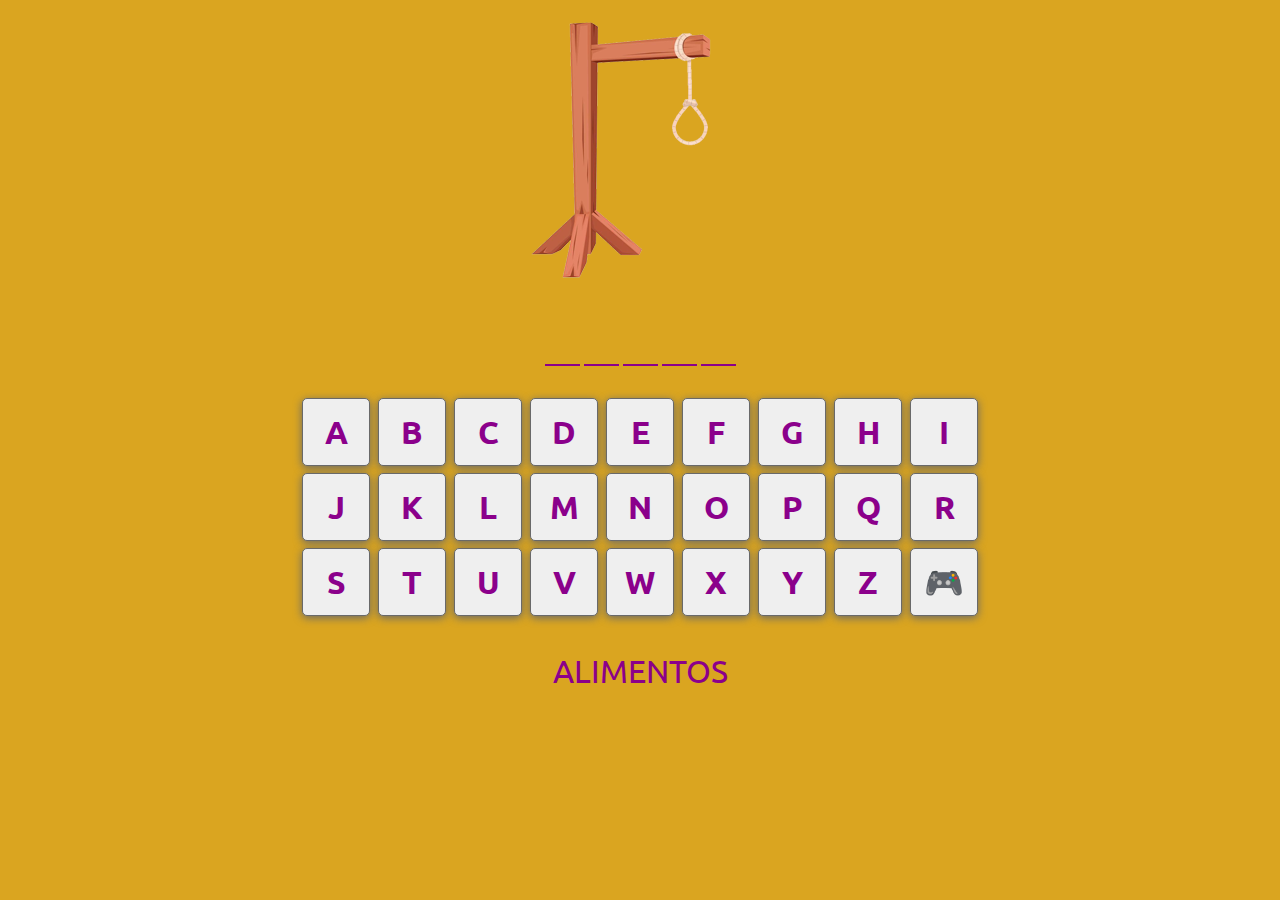
==== forca/forca.html @ 6081cbdc "Add files via upload" ====
<!DOCTYPE html>

<!--LINGUAGEM PORTUGUESA-->
<html lang="pt">
<head>
    <meta charset="UTF-8">
    <meta http-equiv="X-UA-Compatible" content="IE=edge">
    <meta name="viewport" content="width=device-width, initial-scale=1.0">
<!--LINKAR O CSS AO HTML-->
<!--. (PARA VOLTAR Á RAIZ), PASTA, PÁGINA-->   
    <link rel="stylesheet" href="./css/forca.css" media="screen">
<!--TÍTULO-->
    <title>Jogo da Forca</title>
</head>

<!--ESTRUTURA DA PÁGINA (ONDE FICA CADA ELEMENTO)-->
<body>
    <div class="container">
        <div id="imagem"></div>
        <div id="palavra-secreta"></div>
        <div id="teclado">
             <div class="teclas">
                <button id="tecla-A" onclick="verificaLetraEscolhida ('A')">A</button>
                <button id="tecla-B" onclick="verificaLetraEscolhida ('B')">B</button>
                <button id="tecla-C" onclick="verificaLetraEscolhida ('C')">C</button>
                <button id="tecla-D" onclick="verificaLetraEscolhida ('D')">D</button>
                <button id="tecla-E" onclick="verificaLetraEscolhida ('E')">E</button>
                <button id="tecla-F" onclick="verificaLetraEscolhida ('F')">F</button>
                <button id="tecla-G" onclick="verificaLetraEscolhida ('G')">G</button>
                <button id="tecla-H" onclick="verificaLetraEscolhida ('H')">H</button>
                <button id="tecla-I" onclick="verificaLetraEscolhida ('I')">I</button>
             </div>
             <div class="teclas">
                <button id="tecla-J" onclick="verificaLetraEscolhida ('J')">J</button>
                <button id="tecla-K" onclick="verificaLetraEscolhida ('K')">K</button>
                <button id="tecla-L" onclick="verificaLetraEscolhida ('L')">L</button>
                <button id="tecla-M" onclick="verificaLetraEscolhida ('M')">M</button>
                <button id="tecla-N" onclick="verificaLetraEscolhida ('N')">N</button>
                <button id="tecla-O" onclick="verificaLetraEscolhida ('O')">O</button>
                <button id="tecla-P" onclick="verificaLetraEscolhida ('P')">P</button>
                <button id="tecla-Q" onclick="verificaLetraEscolhida ('Q')">Q</button>
                <button id="tecla-R" onclick="verificaLetraEscolhida ('R')">R</button>
             </div>
             <div class="teclas">
                <button id="tecla-S" onclick="verificaLetraEscolhida ('S')">S</button>
                <button id="tecla-T" onclick="verificaLetraEscolhida ('T')">T</button>
                <button id="tecla-U" onclick="verificaLetraEscolhida ('U')">U</button>
                <button id="tecla-V" onclick="verificaLetraEscolhida ('V')">V</button>
                <button id="tecla-W" onclick="verificaLetraEscolhida ('W')">W</button>
                <button id="tecla-X" onclick="verificaLetraEscolhida ('X')">X</button>
                <button id="tecla-Y" onclick="verificaLetraEscolhida ('Y')">Y</button>
                <button id="tecla-Z" onclick="verificaLetraEscolhida ('Z')">Z</button>
<!-- botão de reiniciar o jogo "EMOJIPEDIA" -->
                <button id="btnReiniciar">🎮</button>
             </div>
        </div>
        <div id="categoria"></div>
        <!-- inicio modal -->


        <!-- fim modal -->
    </div>
<!--LINKAR O JS AO HTML-->
    <script src="js/forca.js"> </script>
</body>
</html>
---- forca/css/forca.css ----
/* mobile first e depois as restantes alterações*/
@import url('https://fonts.googleapis.com/css2?family=Ubuntu:wght@300;400;500&display=swap');
*{
    padding: 0;
    margin: 0;
    box-sizing: border-box;
}

/* o tamanho dele é o tamanho da minha viewport*/
body{
   width: 100vw;
/* não coloquei 100 porque vou dar uma margem de 10 á imagem pois encontrasse muito junto á margem superior*/  
   height: 90vh;
   margin-top: 10px;
/* cor de fundo*/
   background-color: goldenrod;
/* fonte do projeto "GOOGLE FONTS"*/
   font-family: 'Ubuntu', sans-serif;
}


/* o container é uma classe logo usa-se um .*/
.container{
/* para centralizar*/
    display: flex;
    justify-content: center;
/* para centralizar horizontalmente e verticalmente*/   
    align-items: center;
/* vai ficar 1 elemento por linha, 1 por debaixo do outro*/
    flex-wrap: wrap;
/* todos os objetos estão numa coluna*/
    flex-direction: column;
}



/* colocasse # pois está é um id no html */
#imagem{
/* .. (volta para a raiz), pasta, imagem */
   background-image: url("../img/forca.png");
/* demos um tamanho de 234px pois quando não tem conteudo o tamanho =0 */
   width: 234px;
   height: 272px;
/* para que ela não voltasse a repetir como no inicio */
   background-repeat: no-repeat;
}

/* colocasse # pois está é um id no html */
#palavra-secreta{
/* alinhamento*/
    display: flex;
/* disposição em linha, 1 á frente da outra*/
    flex-direction: row;
/* centralizar*/
    justify-content: center;
    align-items: center;
/* tamanho da letra*/
    font-size: 1em;
/* espaçamento entre o texto e a imagem*/
    margin-top: 30px;
}


.letras{
/* tamanho das letras*/
    width: 16px;
    text-align: center;
/* cor e grossura do tracejado embaixo*/
    border-bottom: 2px solid #8b008b;
/* cor das letras*/
    color: #ffffff;
/* espaçamento entre os tracinhos*/
    padding: 2px;
    margin-left: 2px;
    margin-right: 2px;
}

#teclado{
/* espaçamento entre o tracejado e o teclado*/    
    margin-top: 30px;
}


/*personalizar os botões que se encontram na class teclas*/ 
.teclas button{
/*altura e largura da tecla*/ 
    width: 24px;
    height: 24px;
/*espaçamento entre as teclas (horizontal)*/ 
    margin: 2px;
/*espaçamento entre as teclas (vertical)*/ 
    margin-bottom: 5px;
/*quando passamos o rato, vira a mão*/ 
    cursor: pointer;
/*criação de sombra*/
    box-shadow: 0px 2px 8px dimgray;
/*bordas arredondadas*/
    border-radius: 5px;
/*como não gostei do resultado obtido decidi alterar a borda*/
    border: 1px solid dimgray;
/*cor das letras dos botões*/
    color: #8b008b;
/*coloquei novamente o tipo de letra pois o código não assumiu*/
    font-family: 'Ubuntu', sans-serif;
/*grossura da letra*/
    font-weight: 900;
}


/*ao passar o rato em cima da tecla dá um zoom para se sobressair*/
.teclas button:hover{
    transform: scale(1.3);
}

#categoria{
/*espaçamento entre o teclado e a categoria*/
    margin-top: 30px;
/*cor das letras*/
    color: #8b008b;
/*tamanho das letras*/
    font-size: 1.2em;
}

/*o tamanho minimo para mobile é de 320 px*/
/*apartir de 320px altera o tamanho das teclas e o tamanho da letra da categoria*/
@media (min-width: 321px) {
    .teclas button{
        width: 25px;
        height: 25px;
    }
    #categoria{
        font-size: 1.3em;
    }  
}


/*apartir de 375px altera o tamanho das teclas, o tamanho da letra da palavra secreta, o tracelado das leras e o tamanho da letra da categoria*/
@media (min-width: 376px) {
    .teclas button{
        width: 30px;
        height: 30px;
    }
    #palavra-secreta{
        font-size: 1.3em;
    }
    .letras{
        width: 18px;
    }
    #categoria{
        font-size: 1.5em;
    }  
}


/*apartir de 425px altera o tamanho das teclas, o tamanho da letra da palavra secreta, o tracelado das leras e o tamanho da letra da categoria*/
@media (min-width: 426px) {
    .teclas button{
        width: 36px;
        height: 36px;
    }
    #palavra-secreta{
        font-size: 1.5em;
    }
    .letras{
        width: 20px;
    }
    #categoria{
        font-size: 1.6em;
    }  
}




/*apartir de 768px altera o tamanho das teclas e das letras, o tamanho da letra da palavra secreta, o tracelado das leras e o tamanho da letra da categoria*/
@media (min-width: 769px) {
    .teclas button{
        width: 68px;
        height: 68px;
        font-size: 2em;
    }
    #palavra-secreta{
        font-size: 2.5em;
    }
    .letras{
        width: 35px;
    }
    #categoria{
        font-size: 2em;
    }  
}
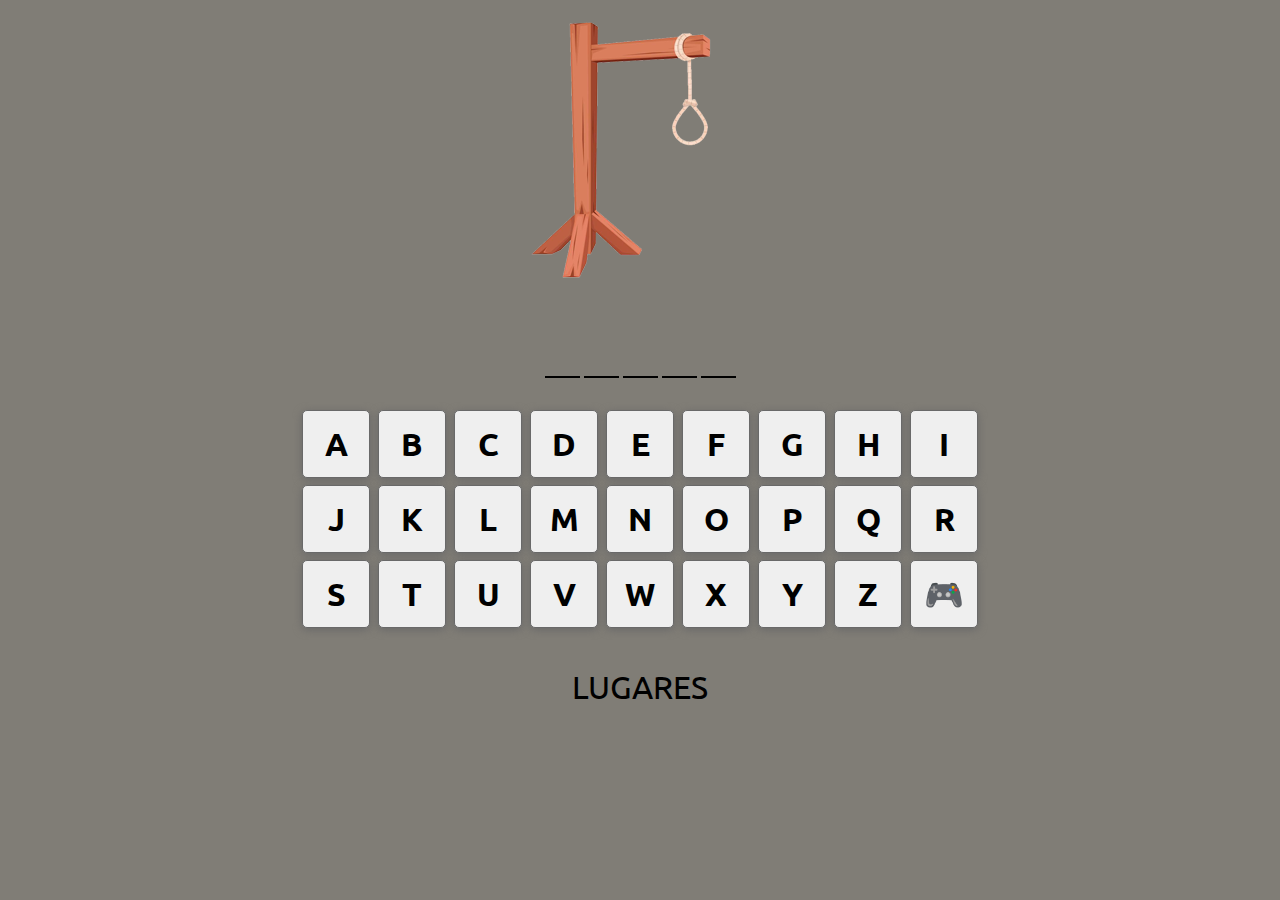
==== commit 219ef645: "Add files via upload" ====
--- a/forca/forca.html
+++ b/forca/forca.html
@@ -1,66 +1,105 @@
-<!DOCTYPE html>
-
-<!--LINGUAGEM PORTUGUESA-->
-<html lang="pt">
-<head>
-    <meta charset="UTF-8">
-    <meta http-equiv="X-UA-Compatible" content="IE=edge">
-    <meta name="viewport" content="width=device-width, initial-scale=1.0">
-<!--LINKAR O CSS AO HTML-->
-<!--. (PARA VOLTAR Á RAIZ), PASTA, PÁGINA-->   
-    <link rel="stylesheet" href="./css/forca.css" media="screen">
-<!--TÍTULO-->
-    <title>Jogo da Forca</title>
-</head>
-
-<!--ESTRUTURA DA PÁGINA (ONDE FICA CADA ELEMENTO)-->
-<body>
-    <div class="container">
-        <div id="imagem"></div>
-        <div id="palavra-secreta"></div>
-        <div id="teclado">
-             <div class="teclas">
-                <button id="tecla-A" onclick="verificaLetraEscolhida ('A')">A</button>
-                <button id="tecla-B" onclick="verificaLetraEscolhida ('B')">B</button>
-                <button id="tecla-C" onclick="verificaLetraEscolhida ('C')">C</button>
-                <button id="tecla-D" onclick="verificaLetraEscolhida ('D')">D</button>
-                <button id="tecla-E" onclick="verificaLetraEscolhida ('E')">E</button>
-                <button id="tecla-F" onclick="verificaLetraEscolhida ('F')">F</button>
-                <button id="tecla-G" onclick="verificaLetraEscolhida ('G')">G</button>
-                <button id="tecla-H" onclick="verificaLetraEscolhida ('H')">H</button>
-                <button id="tecla-I" onclick="verificaLetraEscolhida ('I')">I</button>
-             </div>
-             <div class="teclas">
-                <button id="tecla-J" onclick="verificaLetraEscolhida ('J')">J</button>
-                <button id="tecla-K" onclick="verificaLetraEscolhida ('K')">K</button>
-                <button id="tecla-L" onclick="verificaLetraEscolhida ('L')">L</button>
-                <button id="tecla-M" onclick="verificaLetraEscolhida ('M')">M</button>
-                <button id="tecla-N" onclick="verificaLetraEscolhida ('N')">N</button>
-                <button id="tecla-O" onclick="verificaLetraEscolhida ('O')">O</button>
-                <button id="tecla-P" onclick="verificaLetraEscolhida ('P')">P</button>
-                <button id="tecla-Q" onclick="verificaLetraEscolhida ('Q')">Q</button>
-                <button id="tecla-R" onclick="verificaLetraEscolhida ('R')">R</button>
-             </div>
-             <div class="teclas">
-                <button id="tecla-S" onclick="verificaLetraEscolhida ('S')">S</button>
-                <button id="tecla-T" onclick="verificaLetraEscolhida ('T')">T</button>
-                <button id="tecla-U" onclick="verificaLetraEscolhida ('U')">U</button>
-                <button id="tecla-V" onclick="verificaLetraEscolhida ('V')">V</button>
-                <button id="tecla-W" onclick="verificaLetraEscolhida ('W')">W</button>
-                <button id="tecla-X" onclick="verificaLetraEscolhida ('X')">X</button>
-                <button id="tecla-Y" onclick="verificaLetraEscolhida ('Y')">Y</button>
-                <button id="tecla-Z" onclick="verificaLetraEscolhida ('Z')">Z</button>
-<!-- botão de reiniciar o jogo "EMOJIPEDIA" -->
-                <button id="btnReiniciar">🎮</button>
-             </div>
-        </div>
-        <div id="categoria"></div>
-        <!-- inicio modal -->
-
-
-        <!-- fim modal -->
-    </div>
-<!--LINKAR O JS AO HTML-->
-    <script src="js/forca.js"> </script>
-</body>
+<!DOCTYPE html>
+<html lang="pt-BR">
+<head>
+    <meta charset="UTF-8">
+    <meta http-equiv="X-UA-Compatible" content="IE=edge">
+    <meta name="viewport" content="width=device-width, initial-scale=1.0">
+    <link rel="stylesheet" href="https://maxcdn.bootstrapcdn.com/bootstrap/4.0.0/css/bootstrap.min.css" integrity="sha384-Gn5384xqQ1aoWXA+058RXPxPg6fy4IWvTNh0E263XmFcJlSAwiGgFAW/dAiS6JXm" crossorigin="anonymous">
+    <link rel="stylesheet" href="./css/forca.css" media="screen">
+    <link href='https://unpkg.com/boxicons@2.1.4/css/boxicons.min.css' rel='stylesheet'>
+    <title>Jogo da Forca</title>
+</head>
+<body>
+    <div class="container">
+        <div id="imagem"></div>
+
+        <div id="palavra-secreta">
+            <!-- <div class="letras">A</div>
+            <div class="letras">F</div>
+            <div class="letras">G</div>
+            <div class="letras">A</div>
+            <div class="letras">S</div>
+            <div class="letras">M</div> -->
+        </div>
+
+        <div id="teclado">
+            <div class="teclas">
+                <button id="tecla-A" onclick="verificaLetraEscolhida('A')">A</button>
+                <button id="tecla-B" onclick="verificaLetraEscolhida('B')">B</button>
+                <button id="tecla-C" onclick="verificaLetraEscolhida('C')">C</button>
+                <button id="tecla-D" onclick="verificaLetraEscolhida('D')">D</button>
+                <button id="tecla-E" onclick="verificaLetraEscolhida('E')">E</button>
+                <button id="tecla-F" onclick="verificaLetraEscolhida('F')">F</button>
+                <button id="tecla-G" onclick="verificaLetraEscolhida('G')">G</button>
+                <button id="tecla-H" onclick="verificaLetraEscolhida('H')">H</button>
+                <button id="tecla-I" onclick="verificaLetraEscolhida('I')">I</button>
+            </div>
+            <div class="teclas">
+                <button id="tecla-J" onclick="verificaLetraEscolhida('J')">J</button>
+                <button id="tecla-K" onclick="verificaLetraEscolhida('K')">K</button>
+                <button id="tecla-L" onclick="verificaLetraEscolhida('L')">L</button>
+                <button id="tecla-M" onclick="verificaLetraEscolhida('M')">M</button>
+                <button id="tecla-N" onclick="verificaLetraEscolhida('N')">N</button>
+                <button id="tecla-O" onclick="verificaLetraEscolhida('O')">O</button>
+                <button id="tecla-P" onclick="verificaLetraEscolhida('P')">P</button>
+                <button id="tecla-Q" onclick="verificaLetraEscolhida('Q')">Q</button>
+                <button id="tecla-R" onclick="verificaLetraEscolhida('R')">R</button>
+            </div>
+            <div class="teclas">
+                <button id="tecla-S" onclick="verificaLetraEscolhida('S')">S</button>
+                <button id="tecla-T" onclick="verificaLetraEscolhida('T')">T</button>
+                <button id="tecla-U" onclick="verificaLetraEscolhida('U')">U</button>
+                <button id="tecla-V" onclick="verificaLetraEscolhida('V')">V</button>
+                <button id="tecla-W" onclick="verificaLetraEscolhida('W')">W</button>
+                <button id="tecla-X" onclick="verificaLetraEscolhida('X')">X</button>
+                <button id="tecla-Y" onclick="verificaLetraEscolhida('Y')">Y</button>
+                <button id="tecla-Z" onclick="verificaLetraEscolhida('Z')">Z</button>
+                <button id="btnReiniciar">🎮</button>
+            </div>
+        </div>
+
+        <div id="categoria">
+            <!-- CATEGORIA -->
+        </div>
+
+        <!-- inicio modal Bootstrap-->
+        <div class="modal fade" id="myModal" tabindex="-1" role="dialog" aria-labelledby="exampleModalLabel" aria-hidden="true">
+            <div class="modal-dialog" role="document">
+            <div class="modal-content">
+                <div class="modal-header">
+                <h5 class="modal-title" id="exampleModalLabel"></h5>
+                <button type="button" class="close" data-dismiss="modal" aria-label="Close">
+                    <span aria-hidden="true">&times;</span>
+                </button>
+                </div>
+                <div class="modal-body" id="modalBody"></div>
+                <div class="modal-footer">
+                <button type="button" class="btn btn-primary" data-dismiss="modal">Fechar</button>
+                </div>
+            </div>
+            </div>
+        </div>
+        <!-- fim modal Bootstrap--> 
+
+        <!-- Modal Adicionar Palavra -->
+        <div id="modal-alerta" class="modal-container">
+            <div class="modal-add-palavra">
+                <div class="modal-header-add-palavra" id="modal-titulo">
+                    <span id="fechaModal" class="close">&times;</span>
+                    <h2>ADICIONAR PALAVRA</h2>
+                </div>
+                <div class="modal-body-add-palavra" id="modal-mensagem">
+                    <input id="addPalavra" type="text" placeholder="PALAVRA" required>
+                    <input id="addCategoria" type="text" placeholder="CATEGORIA" required>
+                    <button onclick="adicionarPalavra()">Adicionar</button>
+                </div>
+            </div>
+        </div>
+    </div>
+
+    <script src="js/forca.js"></script>
+    <script src="https://code.jquery.com/jquery-3.2.1.slim.min.js" integrity="sha384-KJ3o2DKtIkvYIK3UENzmM7KCkRr/rE9/Qpg6aAZGJwFDMVNA/GpGFF93hXpG5KkN" crossorigin="anonymous"></script>
+    <script src="https://cdnjs.cloudflare.com/ajax/libs/popper.js/1.12.9/umd/popper.min.js" integrity="sha384-ApNbgh9B+Y1QKtv3Rn7W3mgPxhU9K/ScQsAP7hUibX39j7fakFPskvXusvfa0b4Q" crossorigin="anonymous"></script>
+    <script src="https://maxcdn.bootstrapcdn.com/bootstrap/4.0.0/js/bootstrap.min.js" integrity="sha384-JZR6Spejh4U02d8jOt6vLEHfe/JQGiRRSQQxSfFWpi1MquVdAyjUar5+76PVCmYl" crossorigin="anonymous"></script>
+</body>
 </html>--- a/forca/css/forca.css
+++ b/forca/css/forca.css
@@ -1,191 +1,296 @@
-/* mobile first e depois as restantes alterações*/
-@import url('https://fonts.googleapis.com/css2?family=Ubuntu:wght@300;400;500&display=swap');
-*{
-    padding: 0;
-    margin: 0;
-    box-sizing: border-box;
-}
-
-/* o tamanho dele é o tamanho da minha viewport*/
-body{
-   width: 100vw;
-/* não coloquei 100 porque vou dar uma margem de 10 á imagem pois encontrasse muito junto á margem superior*/  
-   height: 90vh;
-   margin-top: 10px;
-/* cor de fundo*/
-   background-color: goldenrod;
-/* fonte do projeto "GOOGLE FONTS"*/
-   font-family: 'Ubuntu', sans-serif;
-}
-
-
-/* o container é uma classe logo usa-se um .*/
-.container{
-/* para centralizar*/
-    display: flex;
-    justify-content: center;
-/* para centralizar horizontalmente e verticalmente*/   
-    align-items: center;
-/* vai ficar 1 elemento por linha, 1 por debaixo do outro*/
-    flex-wrap: wrap;
-/* todos os objetos estão numa coluna*/
-    flex-direction: column;
-}
-
-
-
-/* colocasse # pois está é um id no html */
-#imagem{
-/* .. (volta para a raiz), pasta, imagem */
-   background-image: url("../img/forca.png");
-/* demos um tamanho de 234px pois quando não tem conteudo o tamanho =0 */
-   width: 234px;
-   height: 272px;
-/* para que ela não voltasse a repetir como no inicio */
-   background-repeat: no-repeat;
-}
-
-/* colocasse # pois está é um id no html */
-#palavra-secreta{
-/* alinhamento*/
-    display: flex;
-/* disposição em linha, 1 á frente da outra*/
-    flex-direction: row;
-/* centralizar*/
-    justify-content: center;
-    align-items: center;
-/* tamanho da letra*/
-    font-size: 1em;
-/* espaçamento entre o texto e a imagem*/
-    margin-top: 30px;
-}
-
-
-.letras{
-/* tamanho das letras*/
-    width: 16px;
-    text-align: center;
-/* cor e grossura do tracejado embaixo*/
-    border-bottom: 2px solid #8b008b;
-/* cor das letras*/
-    color: #ffffff;
-/* espaçamento entre os tracinhos*/
-    padding: 2px;
-    margin-left: 2px;
-    margin-right: 2px;
-}
-
-#teclado{
-/* espaçamento entre o tracejado e o teclado*/    
-    margin-top: 30px;
-}
-
-
-/*personalizar os botões que se encontram na class teclas*/ 
-.teclas button{
-/*altura e largura da tecla*/ 
-    width: 24px;
-    height: 24px;
-/*espaçamento entre as teclas (horizontal)*/ 
-    margin: 2px;
-/*espaçamento entre as teclas (vertical)*/ 
-    margin-bottom: 5px;
-/*quando passamos o rato, vira a mão*/ 
-    cursor: pointer;
-/*criação de sombra*/
-    box-shadow: 0px 2px 8px dimgray;
-/*bordas arredondadas*/
-    border-radius: 5px;
-/*como não gostei do resultado obtido decidi alterar a borda*/
-    border: 1px solid dimgray;
-/*cor das letras dos botões*/
-    color: #8b008b;
-/*coloquei novamente o tipo de letra pois o código não assumiu*/
-    font-family: 'Ubuntu', sans-serif;
-/*grossura da letra*/
-    font-weight: 900;
-}
-
-
-/*ao passar o rato em cima da tecla dá um zoom para se sobressair*/
-.teclas button:hover{
-    transform: scale(1.3);
-}
-
-#categoria{
-/*espaçamento entre o teclado e a categoria*/
-    margin-top: 30px;
-/*cor das letras*/
-    color: #8b008b;
-/*tamanho das letras*/
-    font-size: 1.2em;
-}
-
-/*o tamanho minimo para mobile é de 320 px*/
-/*apartir de 320px altera o tamanho das teclas e o tamanho da letra da categoria*/
-@media (min-width: 321px) {
-    .teclas button{
-        width: 25px;
-        height: 25px;
-    }
-    #categoria{
-        font-size: 1.3em;
-    }  
-}
-
-
-/*apartir de 375px altera o tamanho das teclas, o tamanho da letra da palavra secreta, o tracelado das leras e o tamanho da letra da categoria*/
-@media (min-width: 376px) {
-    .teclas button{
-        width: 30px;
-        height: 30px;
-    }
-    #palavra-secreta{
-        font-size: 1.3em;
-    }
-    .letras{
-        width: 18px;
-    }
-    #categoria{
-        font-size: 1.5em;
-    }  
-}
-
-
-/*apartir de 425px altera o tamanho das teclas, o tamanho da letra da palavra secreta, o tracelado das leras e o tamanho da letra da categoria*/
-@media (min-width: 426px) {
-    .teclas button{
-        width: 36px;
-        height: 36px;
-    }
-    #palavra-secreta{
-        font-size: 1.5em;
-    }
-    .letras{
-        width: 20px;
-    }
-    #categoria{
-        font-size: 1.6em;
-    }  
-}
-
-
-
-
-/*apartir de 768px altera o tamanho das teclas e das letras, o tamanho da letra da palavra secreta, o tracelado das leras e o tamanho da letra da categoria*/
-@media (min-width: 769px) {
-    .teclas button{
-        width: 68px;
-        height: 68px;
-        font-size: 2em;
-    }
-    #palavra-secreta{
-        font-size: 2.5em;
-    }
-    .letras{
-        width: 35px;
-    }
-    #categoria{
-        font-size: 2em;
-    }  
-}+@import url('https://fonts.googleapis.com/css2?family=Ubuntu:wght@300;400;500&display=swap');
+*{
+    padding: 0;
+    margin: 0;
+    box-sizing: border-box;
+}
+
+body{
+    width: 100vw;
+    height: 90vh;
+    margin-top: 10px;
+    background-color: rgb(128, 125, 118);
+    font-family: 'Ubuntu', sans-serif;
+}
+
+.container{
+    display: flex;
+    justify-content: center;
+    align-items: center;
+    flex-wrap: wrap;
+    flex-direction: column;
+}
+
+#imagem{
+    background-image: url("../img/forca.png");
+    width: 234px;
+    height: 272px;
+    background-repeat: no-repeat;
+}
+#palavra-secreta{
+    display: flex;
+    flex-direction: row;
+    justify-content: center;
+    align-items: center;
+    font-size: 1em;
+    margin-top: 30px;
+}
+
+.letras{
+    width: 16px;
+    text-align: center;
+    border-bottom: 2px solid #000000;
+    color: #323131;
+    padding: 2px;
+    margin-left: 2px;
+    margin-right: 2px;
+}
+
+.letrasEspaco{
+    width: 16px;
+    text-align: center;
+    color: #ffffff;
+    padding: 2px;
+    margin-left: 2px;
+    margin-right: 2px;
+}
+
+#teclado{
+    margin-top: 30px;
+}
+
+.teclas button{
+    width: 24px;
+    height: 24px;
+    margin: 2px;
+    margin-bottom: 5px;
+    cursor: pointer;
+    box-shadow:  0px 2px 8px dimgray;
+    border-radius: 5px;
+    border: 1px solid dimgrey;  
+    color: #000000;
+    font-family: 'Ubuntu', sans-serif;
+    font-weight: 900;
+}
+
+.teclas button:disabled{
+    cursor: not-allowed;
+}
+
+.teclas button:hover{
+    transform:scale(1.3);
+}
+
+#categoria{
+    margin-top: 30px;
+    color: #000000;
+    font-size: 1.2em;
+}
+
+#abreModalAddPalavra, #recarregar, #jogarAutomatico, #jogarNovamente{
+    position: fixed;
+    width: 70px;
+    height: 70px;
+    border: none;
+    outline: none;
+    border-radius: 70px;
+    font-size: 3em;
+    background-color: transparent;
+    color: #000;
+    cursor: pointer;
+}
+
+#abreModalAddPalavra{
+    display: none;
+    bottom: 160px;
+    right: 5px;
+}
+
+#recarregar{
+    bottom: 80px;
+    right: 5px;
+}
+
+#jogarAutomatico{
+    bottom: 5px;
+    right: 5px;
+}
+
+#status{
+    position: fixed;
+    bottom: 10px;
+    width: 100%;
+    text-align: center;
+}
+
+#jogarNovamente{
+    display: none;
+    bottom: 15px;
+    right: 30px;
+    transform: rotate(-90deg);
+    transform-origin: left top 0;
+}
+
+.modal-container{
+    display: none;
+    position: fixed;
+    left: 0;
+    top: 0;
+    z-index: 1;
+    padding-top: 100px;
+    width: 100%;
+    height: 100%;
+    overflow: auto;
+    background-color: rgba(0, 0, 0, 0.6);
+}
+
+.modal-add-palavra{
+    position: relative;
+    background-color: #fefefe;
+    border: 10px solid #000;
+    border-radius: 5px;
+    text-align: center;
+    margin: auto;
+    padding: 0;
+    width: 90%;
+    box-shadow: 0 4px 8px 0 rgba(0,0,0,0.2), 0 6px 20px 0 rgba(0,0,0,0.19);
+    -webkit-animation-name: animacao;
+    -webkit-animation-duration: 0.4s;
+    animation-name: animacao;
+    animation-duration: 0.4s;
+}
+
+@-webkit-keyframes animacao{
+    from{top:-300px; opacity: 0;}
+    to{top:0; opacity: 1;}
+}
+
+@keyframes animacao{
+    from{top:-300px; opacity: 0;}
+    to{top:0; opacity: 1;}
+}
+
+.modal-header-add-palavra{
+    padding: 2px 16px;
+    background-color: #a42929;
+    font-size: 1.3em;
+    border-bottom: 10px solid #000;
+}
+
+.close{
+    color: #000;
+    float: right;
+    font-size: 2em;
+    font-weight: bold;
+}
+
+.close:hover, .close:focus{
+    color: #fff;
+    text-decoration: none;
+}
+
+.modal-body-add-palavra{
+    display: flex;
+    flex-direction: column;
+    padding: 2px 16px;
+}
+
+.modal-body-add-palavra input, .modal-body-add-palavra button{
+    text-align: center;
+    margin: 10px 0;
+    font-size: 1.5em;
+    border-radius: 5px;
+    outline: none;
+    border: 1px solid #9c9c9c;
+}
+
+.modal-body-add-palavra input{
+    text-transform: uppercase;
+}
+
+.modal-body-add-palavra button{
+    background-color: #ffd700;
+    cursor: pointer;
+}
+
+.modal-body-add-palavra button:hover{
+    background-color: #000;
+    color: #ffd700;
+    cursor: pointer;
+}
+
+/*#region MEDIA QUERY*/
+@media (min-width: 321px){
+    .teclas button{
+        width: 25px;
+        height: 25px;
+    }
+    #categoria{
+        font-size: 1.3em;
+    }
+}
+
+@media (min-width: 376px){
+    .teclas button{
+        width: 30px;
+        height: 30px;
+    }
+    #palavra-secreta{
+        font-size: 1.3em;
+    }
+    .letras{
+        width: 18px;
+    }
+
+    #categoria{
+        font-size: 1.5em;
+    }
+}
+
+@media (min-width: 426px){
+    .teclas button{
+        width: 36px;
+        height: 36px;
+    }
+    #palavra-secreta{
+        font-size: 1.5em;
+    }
+    .letras{
+        width: 20px;
+    }
+
+    #categoria{
+        font-size: 1.6em;
+    }
+}
+
+@media (min-width: 769px){
+    .teclas button{
+        width: 68px;
+        height: 68px;
+        font-size: 2em;
+    }
+    #palavra-secreta{
+        font-size: 2.5em;
+    }
+    .letras{
+        width: 35px;
+    }
+
+    #categoria{
+        font-size: 2em;
+    }
+
+    .modal-add-palavra{
+        width: 80%;
+    }
+}
+
+@media (min-width: 1025px){
+    .modal-add-palavra{
+        width: 50%;
+    }
+}
+
+
+
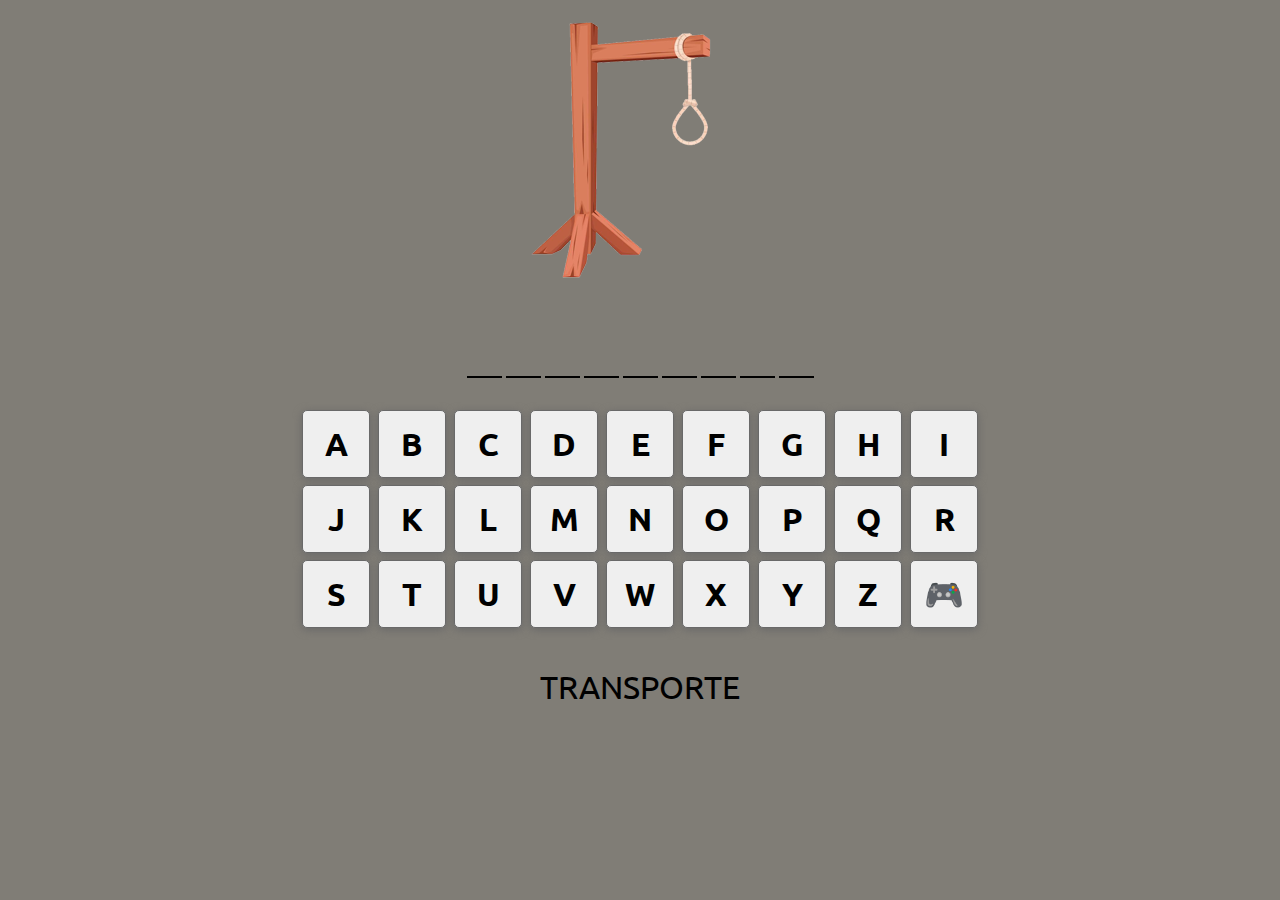
==== commit 41d3b691: "Add files via upload" ====
--- a/forca/forca.html
+++ b/forca/forca.html
@@ -1,5 +1,5 @@
 <!DOCTYPE html>
-<html lang="pt-BR">
+<html lang="pt">
 <head>
     <meta charset="UTF-8">
     <meta http-equiv="X-UA-Compatible" content="IE=edge">
@@ -9,19 +9,15 @@
     <link href='https://unpkg.com/boxicons@2.1.4/css/boxicons.min.css' rel='stylesheet'>
     <title>Jogo da Forca</title>
 </head>
+<!--estilização-->
 <body>
     <div class="container">
+        <!--imagem forca-->
         <div id="imagem"></div>
-
+<!--palavra para adivinhar-tracejado-->
         <div id="palavra-secreta">
-            <!-- <div class="letras">A</div>
-            <div class="letras">F</div>
-            <div class="letras">G</div>
-            <div class="letras">A</div>
-            <div class="letras">S</div>
-            <div class="letras">M</div> -->
         </div>
-
+<!--teclado-->
         <div id="teclado">
             <div class="teclas">
                 <button id="tecla-A" onclick="verificaLetraEscolhida('A')">A</button>
@@ -57,12 +53,9 @@
                 <button id="btnReiniciar">🎮</button>
             </div>
         </div>
-
+<!--categoria das palavras-->
         <div id="categoria">
-            <!-- CATEGORIA -->
         </div>
-
-        <!-- inicio modal Bootstrap-->
         <div class="modal fade" id="myModal" tabindex="-1" role="dialog" aria-labelledby="exampleModalLabel" aria-hidden="true">
             <div class="modal-dialog" role="document">
             <div class="modal-content">
@@ -79,23 +72,9 @@
             </div>
             </div>
         </div>
-        <!-- fim modal Bootstrap--> 
+     
 
-        <!-- Modal Adicionar Palavra -->
-        <div id="modal-alerta" class="modal-container">
-            <div class="modal-add-palavra">
-                <div class="modal-header-add-palavra" id="modal-titulo">
-                    <span id="fechaModal" class="close">&times;</span>
-                    <h2>ADICIONAR PALAVRA</h2>
-                </div>
-                <div class="modal-body-add-palavra" id="modal-mensagem">
-                    <input id="addPalavra" type="text" placeholder="PALAVRA" required>
-                    <input id="addCategoria" type="text" placeholder="CATEGORIA" required>
-                    <button onclick="adicionarPalavra()">Adicionar</button>
-                </div>
-            </div>
-        </div>
-    </div>
+        
 
     <script src="js/forca.js"></script>
     <script src="https://code.jquery.com/jquery-3.2.1.slim.min.js" integrity="sha384-KJ3o2DKtIkvYIK3UENzmM7KCkRr/rE9/Qpg6aAZGJwFDMVNA/GpGFF93hXpG5KkN" crossorigin="anonymous"></script>
--- a/forca/css/forca.css
+++ b/forca/css/forca.css
@@ -87,7 +87,7 @@
     font-size: 1.2em;
 }
 
-#abreModalAddPalavra, #recarregar, #jogarAutomatico, #jogarNovamente{
+#abreModalAddPalavra, #recarregar, #jogarNovamente{
     position: fixed;
     width: 70px;
     height: 70px;
@@ -111,26 +111,12 @@
     right: 5px;
 }
 
-#jogarAutomatico{
-    bottom: 5px;
-    right: 5px;
-}
-
 #status{
     position: fixed;
     bottom: 10px;
     width: 100%;
     text-align: center;
 }
-
-#jogarNovamente{
-    display: none;
-    bottom: 15px;
-    right: 30px;
-    transform: rotate(-90deg);
-    transform-origin: left top 0;
-}
-
 .modal-container{
     display: none;
     position: fixed;
@@ -208,18 +194,6 @@
     text-transform: uppercase;
 }
 
-.modal-body-add-palavra button{
-    background-color: #ffd700;
-    cursor: pointer;
-}
-
-.modal-body-add-palavra button:hover{
-    background-color: #000;
-    color: #ffd700;
-    cursor: pointer;
-}
-
-/*#region MEDIA QUERY*/
 @media (min-width: 321px){
     .teclas button{
         width: 25px;
@@ -286,11 +260,7 @@
     }
 }
 
-@media (min-width: 1025px){
-    .modal-add-palavra{
-        width: 50%;
-    }
-}
-
-
-
+
+
+
+
